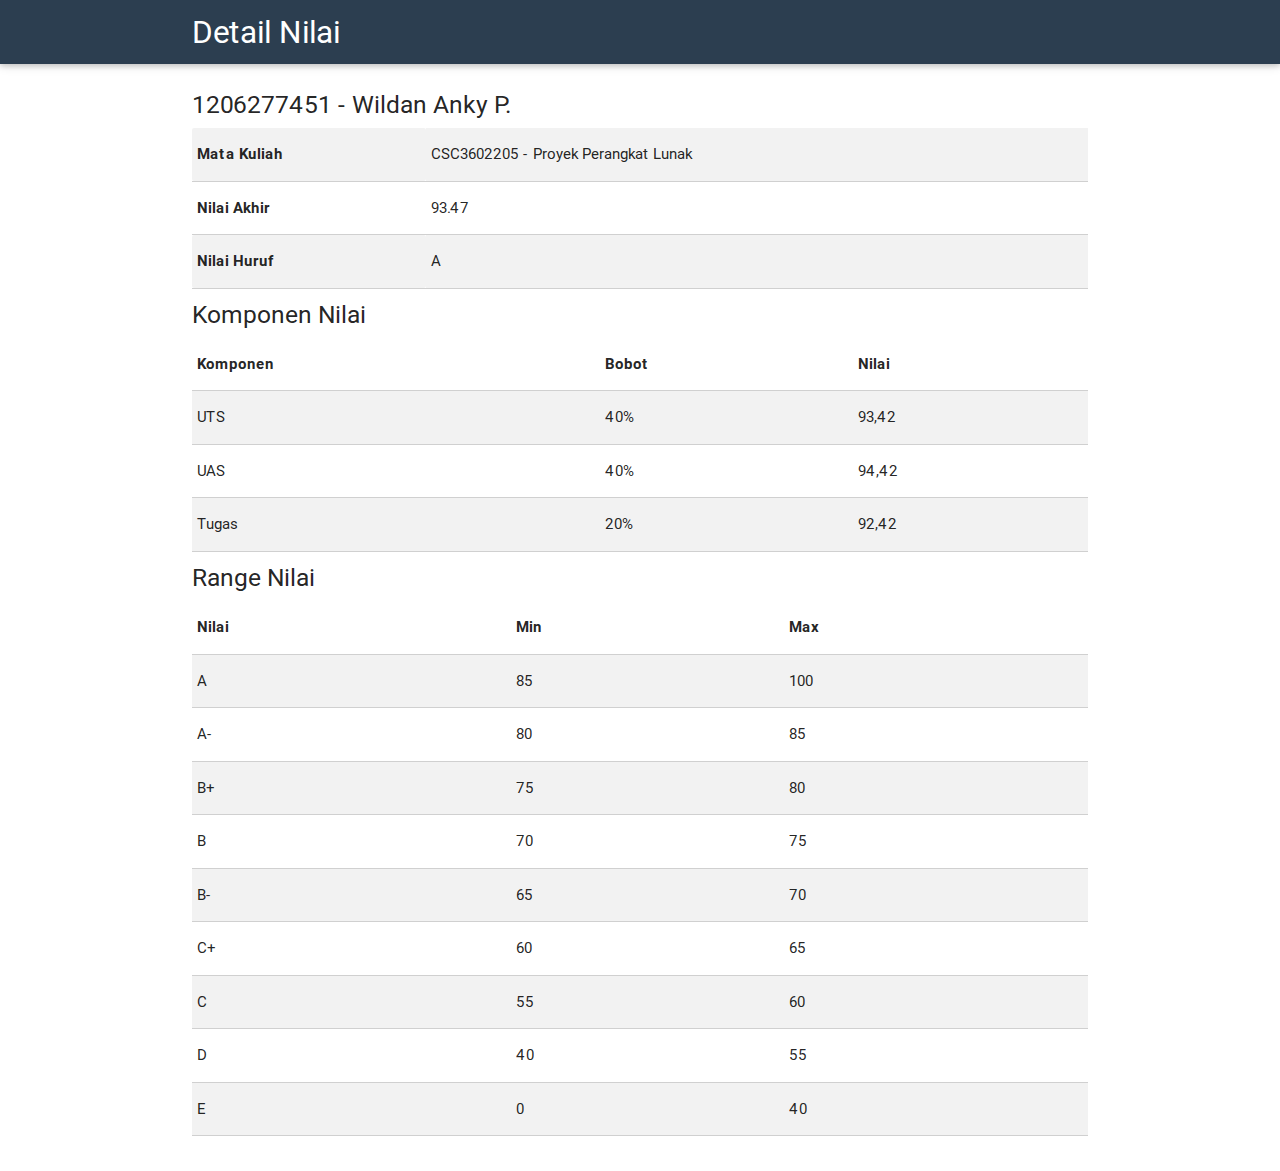
==== pages/detail.html @ ff79d38e "Perbaikan riwayat tambahan detail nilai" ====
<!DOCTYPE html>
<html>
	<head>
		<link href="http://fonts.googleapis.com/icon?family=Material+Icons" rel="stylesheet">
		<link type="text/css" rel="stylesheet" href="../css/materialize.min.css"  media="screen,projection"/>
		<meta name="viewport" content="width=device-width, initial-scale=1.0"/>
	</head>

	<body>
		<!-- Navigation -->
		<nav class="custom-blue lighten-1" role="navigation">
			<div class="nav-wrapper container"><a id="logo-container" href="#" class="brand-logo">Detail Nilai</a>
				<ul id="nav-mobile" class="side-nav">
					<li><a href="ringkasan.html">Ringkasan</a></li>
					<li><a href="irs.html">Lihat IRS</a></li>
					<li><a href="jadwal.html">Jadwal Kelas</a></li>
					<li><a href="riwayat.html">Riwayat</a></li>
					<li><a href="pembayaran.html">Pembayaran</a></li>
					<li><a href="faq.html">FAQ</a></li>
					<li><a href="contact.html">Daftar Kontak</a></li>
				</ul>
				<a href="#" data-activates="nav-mobile" class="button-collapse"><i class="material-icons">menu</i></a>
			</div>
		</nav>

		<!-- Edit here -->
		<div class="container">
			<div class="section">
				<div class="row">
					<div class="col s12">
						<h5>1206277451 - Wildan Anky P.</h3>
						<table class="bordered striped">
							<tr>
								<th>Mata Kuliah</th>
								<td>CSC3602205 - Proyek Perangkat Lunak</td>
							</tr>
							<tr>
								<th>Nilai Akhir</th>
								<td>93.47</td>
							</tr>
							<tr>
								<th>Nilai Huruf</th>
								<td>A</td>
							</tr>
						</table>
						<h5>Komponen Nilai</h5>
						<table class="bordered striped">
							<thead>
								<th>Komponen</th>
								<th>Bobot</th>
								<th>Nilai</th>
							</thead>
							<tr>
								<td>UTS</td>
								<td>40%</td>
								<td>93,42</td>
							</tr>
							<tr>
								<td>UAS</td>
								<td>40%</td>
								<td>94,42</td>
							</tr>
							<tr>
								<td>Tugas</td>
								<td>20%</td>
								<td>92,42</td>
							</tr>
						</table>
						<h5>Range Nilai</h5>
						<table class="bordered striped">
							<thead>
								<th>Nilai</th>
								<th>Min</th>
								<th>Max</th>
							</thead>
							<tr>
								<td>A</td>
								<td>85</td>
								<td>100</td>
							</tr>
							<tr>
								<td>A-</td>
								<td>80</td>
								<td>85</td>
							</tr>
							<tr>
								<td>B+</td>
								<td>75</td>
								<td>80</td>
							</tr>
							<tr>
								<td>B</td>
								<td>70</td>
								<td>75</td>
							</tr>
							<tr>
								<td>B-</td>
								<td>65</td>
								<td>70</td>
							</tr>
							<tr>
								<td>C+</td>
								<td>60</td>
								<td>65</td>
							</tr>
							<tr>
								<td>C</td>
								<td>55</td>
								<td>60</td>
							</tr>
							<tr>
								<td>D</td>
								<td>40</td>
								<td>55</td>
							</tr>
							<tr>
								<td>E</td>
								<td>0</td>
								<td>40</td>
							</tr>
						</table>
					</div>
				</div>
			</div>
		</div>

		<!-- Scripts -->
		<script type="text/javascript" src="../js/jquery-2.1.1.min.js"></script>
		<script type="text/javascript" src="../js/materialize.min.js"></script>
		<script src="../js/init.js"></script>
	</body>
</html>
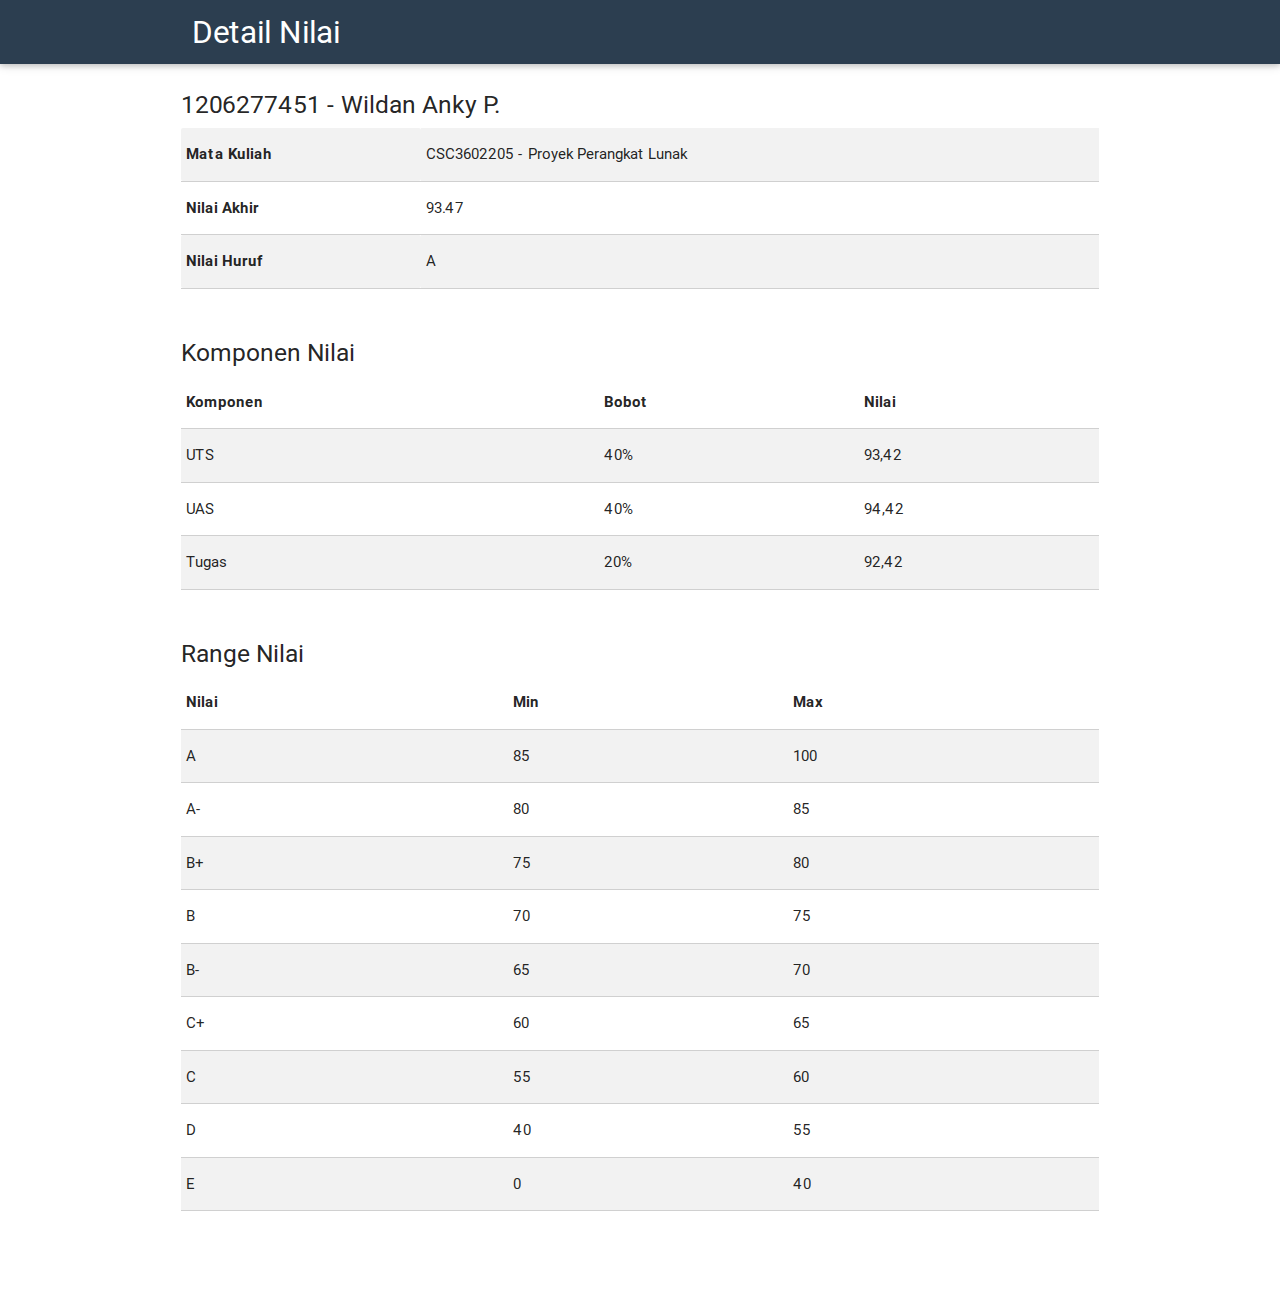
==== commit db250985: "detail page konsisten" ====
--- a/pages/detail.html
+++ b/pages/detail.html
@@ -28,97 +28,105 @@
 			<div class="section">
 				<div class="row">
 					<div class="col s12">
-						<h5>1206277451 - Wildan Anky P.</h3>
-						<table class="bordered striped">
-							<tr>
-								<th>Mata Kuliah</th>
-								<td>CSC3602205 - Proyek Perangkat Lunak</td>
-							</tr>
-							<tr>
-								<th>Nilai Akhir</th>
-								<td>93.47</td>
-							</tr>
-							<tr>
-								<th>Nilai Huruf</th>
-								<td>A</td>
-							</tr>
-						</table>
-						<h5>Komponen Nilai</h5>
-						<table class="bordered striped">
-							<thead>
-								<th>Komponen</th>
-								<th>Bobot</th>
-								<th>Nilai</th>
-							</thead>
-							<tr>
-								<td>UTS</td>
-								<td>40%</td>
-								<td>93,42</td>
-							</tr>
-							<tr>
-								<td>UAS</td>
-								<td>40%</td>
-								<td>94,42</td>
-							</tr>
-							<tr>
-								<td>Tugas</td>
-								<td>20%</td>
-								<td>92,42</td>
-							</tr>
-						</table>
-						<h5>Range Nilai</h5>
-						<table class="bordered striped">
-							<thead>
-								<th>Nilai</th>
-								<th>Min</th>
-								<th>Max</th>
-							</thead>
-							<tr>
-								<td>A</td>
-								<td>85</td>
-								<td>100</td>
-							</tr>
-							<tr>
-								<td>A-</td>
-								<td>80</td>
-								<td>85</td>
-							</tr>
-							<tr>
-								<td>B+</td>
-								<td>75</td>
-								<td>80</td>
-							</tr>
-							<tr>
-								<td>B</td>
-								<td>70</td>
-								<td>75</td>
-							</tr>
-							<tr>
-								<td>B-</td>
-								<td>65</td>
-								<td>70</td>
-							</tr>
-							<tr>
-								<td>C+</td>
-								<td>60</td>
-								<td>65</td>
-							</tr>
-							<tr>
-								<td>C</td>
-								<td>55</td>
-								<td>60</td>
-							</tr>
-							<tr>
-								<td>D</td>
-								<td>40</td>
-								<td>55</td>
-							</tr>
-							<tr>
-								<td>E</td>
-								<td>0</td>
-								<td>40</td>
-							</tr>
-						</table>
+						<div class="row" style="padding-bottom:30px">
+							<h5>1206277451 - Wildan Anky P.</h5>
+							<table class="bordered striped">
+								<tr>
+									<th>Mata Kuliah</th>
+									<td>CSC3602205 - Proyek Perangkat Lunak</td>
+								</tr>
+								<tr>
+									<th>Nilai Akhir</th>
+									<td>93.47</td>
+								</tr>
+								<tr>
+									<th>Nilai Huruf</th>
+									<td>A</td>
+								</tr>
+							</table>
+						</div>
+						<div class="row" style="padding-bottom:30px">
+							<h5>Komponen Nilai</h5>
+								<table class="bordered striped">
+									<thead>
+										<th>Komponen</th>
+										<th>Bobot</th>
+										<th>Nilai</th>
+									</thead>
+									<tr>
+										<td>UTS</td>
+										<td>40%</td>
+										<td>93,42</td>
+									</tr>
+									<tr>
+										<td>UAS</td>
+										<td>40%</td>
+										<td>94,42</td>
+									</tr>
+									<tr>
+										<td>Tugas</td>
+										<td>20%</td>
+										<td>92,42</td>
+									</tr>
+								</table>
+						</div>
+							
+						<div class="row" style="padding-bottom:30px">
+							<h5>Range Nilai</h5>
+							<table class="bordered striped">
+								<thead>
+									<th>Nilai</th>
+									<th>Min</th>
+									<th>Max</th>
+								</thead>
+								<tr>
+									<td>A</td>
+									<td>85</td>
+									<td>100</td>
+								</tr>
+								<tr>
+									<td>A-</td>
+									<td>80</td>
+									<td>85</td>
+								</tr>
+								<tr>
+									<td>B+</td>
+									<td>75</td>
+									<td>80</td>
+								</tr>
+								<tr>
+									<td>B</td>
+									<td>70</td>
+									<td>75</td>
+								</tr>
+								<tr>
+									<td>B-</td>
+									<td>65</td>
+									<td>70</td>
+								</tr>
+								<tr>
+									<td>C+</td>
+									<td>60</td>
+									<td>65</td>
+								</tr>
+								<tr>
+									<td>C</td>
+									<td>55</td>
+									<td>60</td>
+								</tr>
+								<tr>
+									<td>D</td>
+									<td>40</td>
+									<td>55</td>
+								</tr>
+								<tr>
+									<td>E</td>
+									<td>0</td>
+									<td>40</td>
+								</tr>
+							</table>
+						</div>
+						
 					</div>
 				</div>
 			</div>
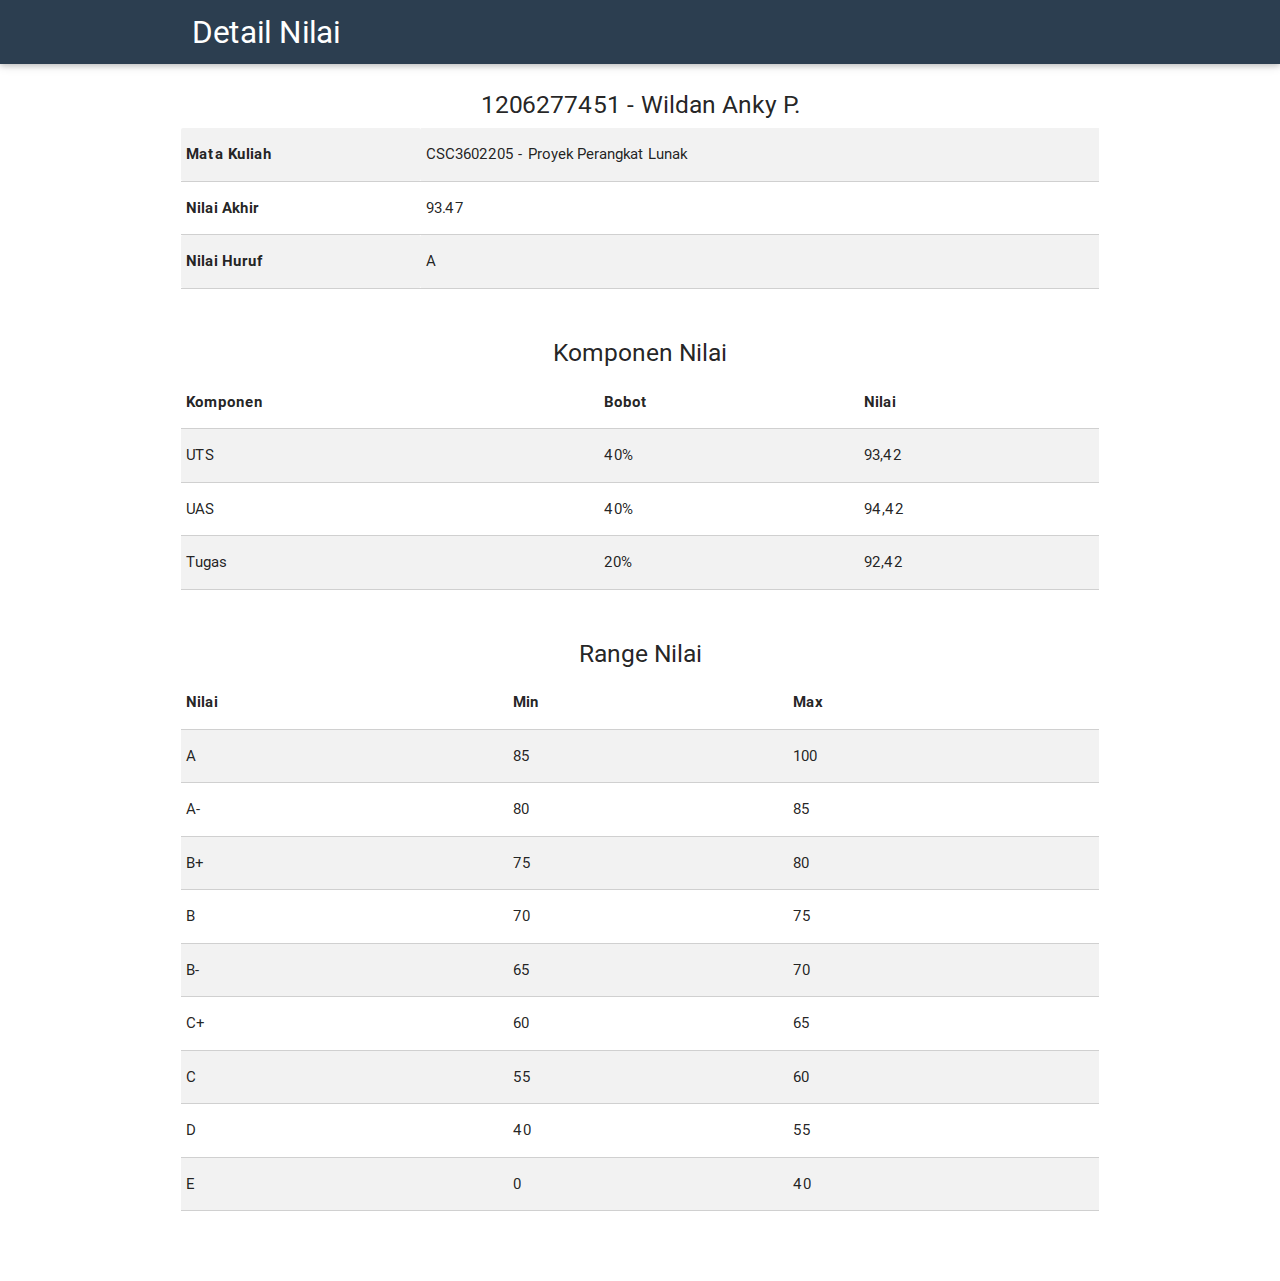
==== commit 6f593bb0: "Finalisasi layout dan konten" ====
--- a/pages/detail.html
+++ b/pages/detail.html
@@ -29,7 +29,7 @@
 				<div class="row">
 					<div class="col s12">
 						<div class="row" style="padding-bottom:30px">
-							<h5>1206277451 - Wildan Anky P.</h5>
+							<h5 align="middle">1206277451 - Wildan Anky P.</h5>
 							<table class="bordered striped">
 								<tr>
 									<th>Mata Kuliah</th>
@@ -46,7 +46,7 @@
 							</table>
 						</div>
 						<div class="row" style="padding-bottom:30px">
-							<h5>Komponen Nilai</h5>
+							<h5 align="middle">Komponen Nilai</h5>
 								<table class="bordered striped">
 									<thead>
 										<th>Komponen</th>
@@ -71,8 +71,8 @@
 								</table>
 						</div>
 							
-						<div class="row" style="padding-bottom:30px">
-							<h5>Range Nilai</h5>
+						<div class="row" style="padding-bottom:15px">
+							<h5 align="middle">Range Nilai</h5>
 							<table class="bordered striped">
 								<thead>
 									<th>Nilai</th>
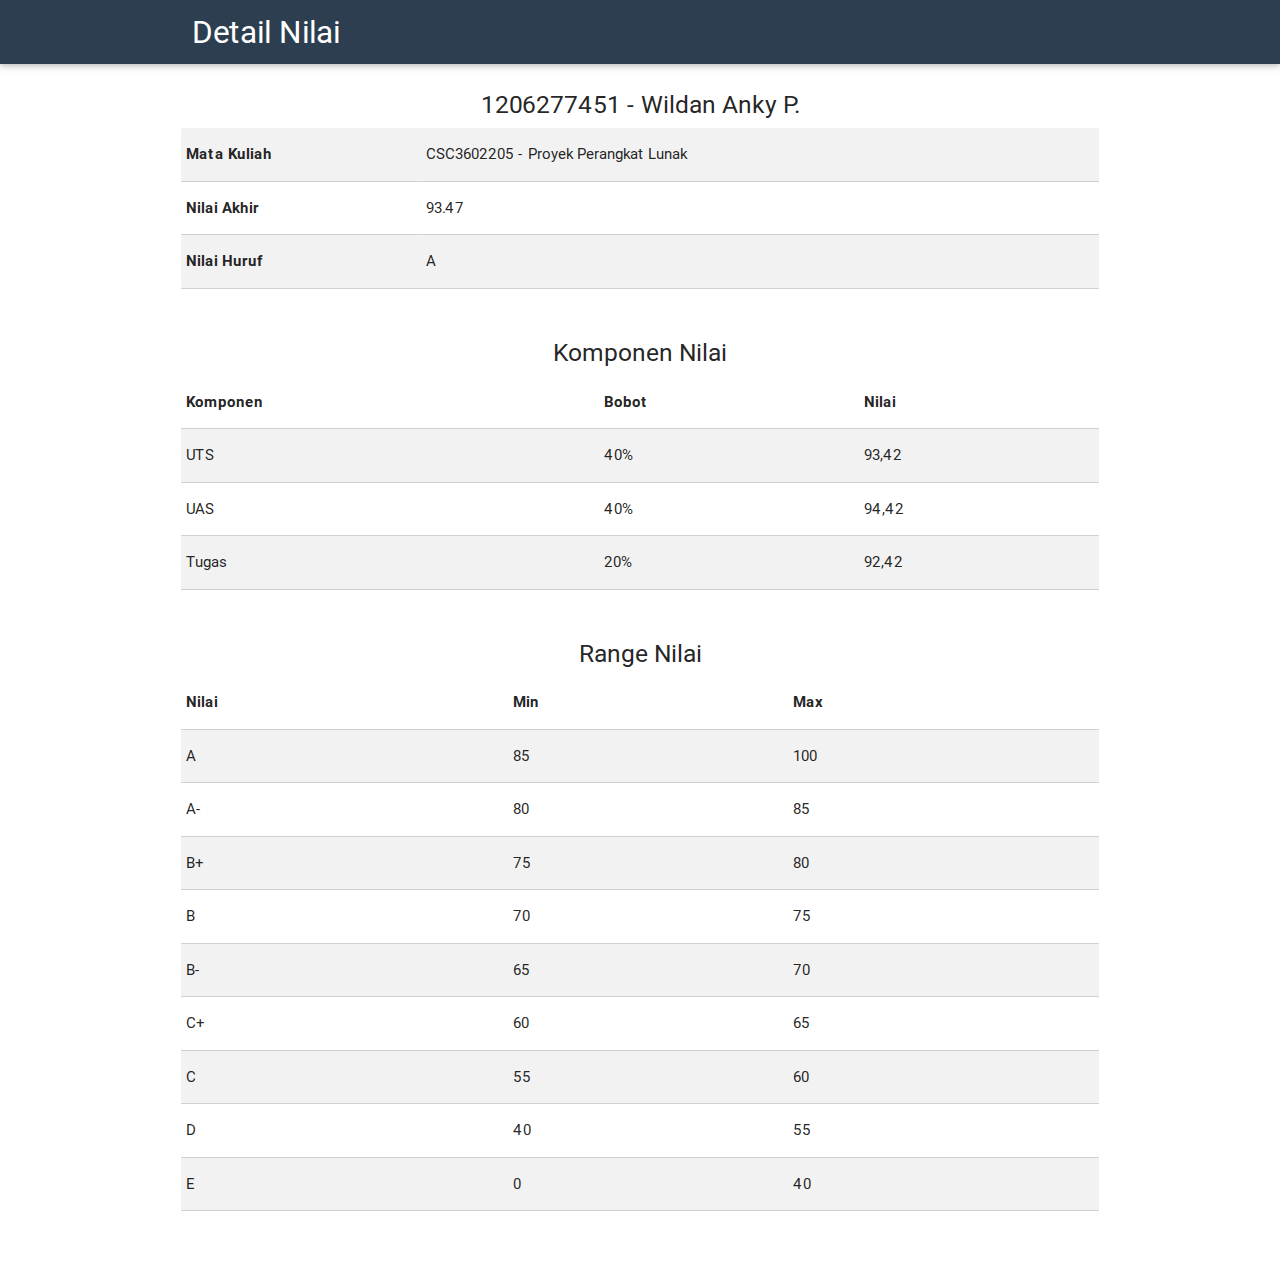
==== commit 3ca19a70: "EHEK" ====
--- a/pages/detail.html
+++ b/pages/detail.html
@@ -12,12 +12,12 @@
 			<div class="nav-wrapper container"><a id="logo-container" href="#" class="brand-logo">Detail Nilai</a>
 				<ul id="nav-mobile" class="side-nav">
 					<li><a href="ringkasan.html">Ringkasan</a></li>
+					<li><a href="riwayat.html">Riwayat</a></li>
 					<li><a href="irs.html">Lihat IRS</a></li>
 					<li><a href="jadwal.html">Jadwal Kelas</a></li>
-					<li><a href="riwayat.html">Riwayat</a></li>
 					<li><a href="pembayaran.html">Pembayaran</a></li>
+					<li><a href="contact.html">Daftar Kontak</a></li>
 					<li><a href="faq.html">FAQ</a></li>
-					<li><a href="contact.html">Daftar Kontak</a></li>
 				</ul>
 				<a href="#" data-activates="nav-mobile" class="button-collapse"><i class="material-icons">menu</i></a>
 			</div>
@@ -71,7 +71,7 @@
 								</table>
 						</div>
 							
-						<div class="row" style="padding-bottom:15px">
+						<div class="row">
 							<h5 align="middle">Range Nilai</h5>
 							<table class="bordered striped">
 								<thead>
